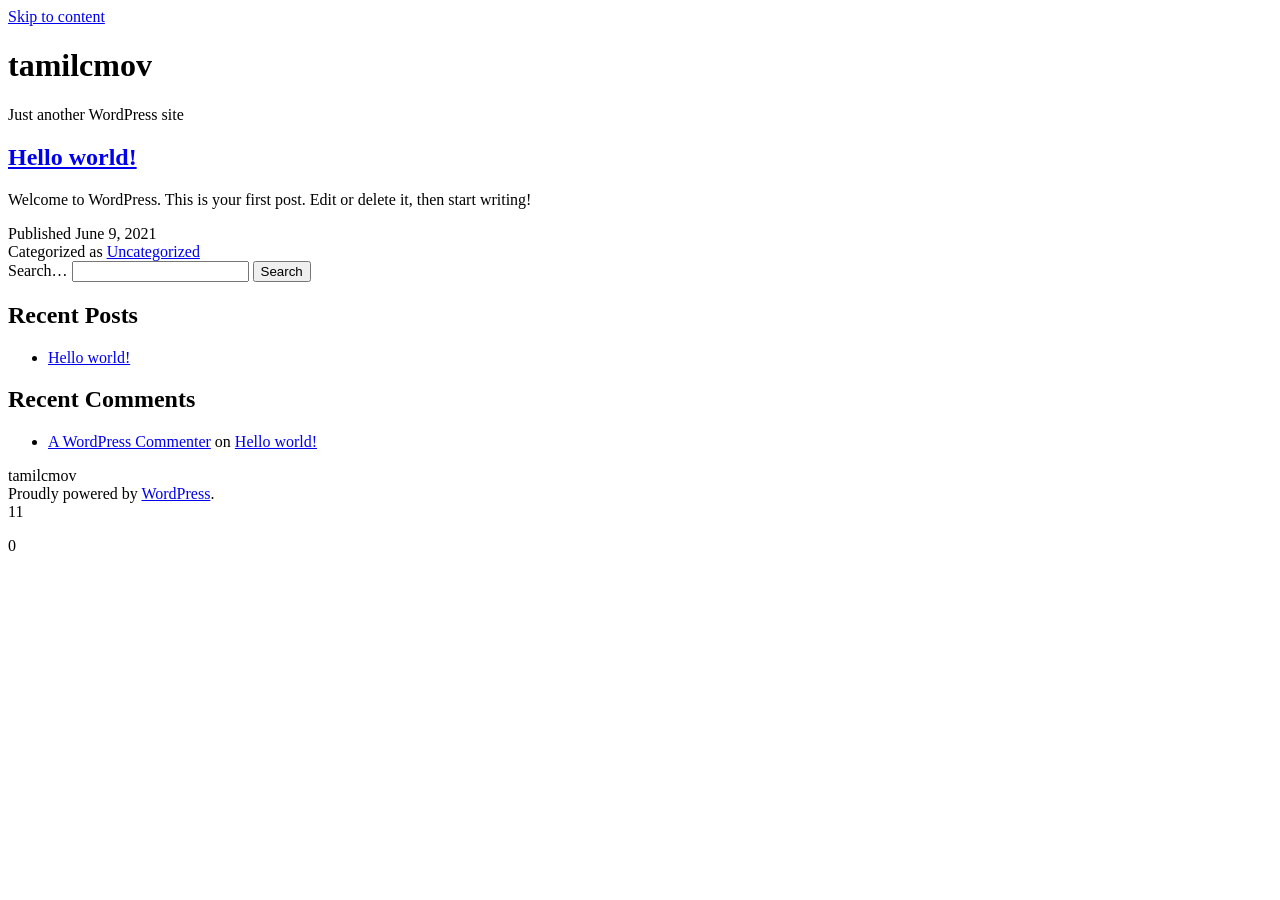
==== index.html @ c5a03229 "new website" ====
<!DOCTYPE html>
<html lang="en-US">
<head>
	<meta charset="UTF-8">
	<meta name="viewport" content="width=device-width, initial-scale=1">
	<title>tamilcmov &#8211; Just another WordPress site</title>
<meta name="robots" content="max-image-preview:large">
<link rel="dns-prefetch" href="//s.w.org">
<link rel="alternate" type="application/rss+xml" title="tamilcmov &raquo; Feed" href="/https://mvtamil.github.io/Tamilcmov/feed/">
<link rel="alternate" type="application/rss+xml" title="tamilcmov &raquo; Comments Feed" href="/https://mvtamil.github.io/Tamilcmov/comments/feed/">
		<script>
			window._wpemojiSettings = {"baseUrl":"https:\/\/s.w.org\/images\/core\/emoji\/13.0.1\/72x72\/","ext":".png","svgUrl":"https:\/\/s.w.org\/images\/core\/emoji\/13.0.1\/svg\/","svgExt":".svg","source":{"concatemoji":"\/wp-includes\/js\/wp-emoji-release.min.js?ver=5.7.2"}};
			!function(e,a,t){var n,r,o,i=a.createElement("canvas"),p=i.getContext&&i.getContext("2d");function s(e,t){var a=String.fromCharCode;p.clearRect(0,0,i.width,i.height),p.fillText(a.apply(this,e),0,0);e=i.toDataURL();return p.clearRect(0,0,i.width,i.height),p.fillText(a.apply(this,t),0,0),e===i.toDataURL()}function c(e){var t=a.createElement("script");t.src=e,t.defer=t.type="text/javascript",a.getElementsByTagName("head")[0].appendChild(t)}for(o=Array("flag","emoji"),t.supports={everything:!0,everythingExceptFlag:!0},r=0;r<o.length;r++)t.supports[o[r]]=function(e){if(!p||!p.fillText)return!1;switch(p.textBaseline="top",p.font="600 32px Arial",e){case"flag":return s([127987,65039,8205,9895,65039],[127987,65039,8203,9895,65039])?!1:!s([55356,56826,55356,56819],[55356,56826,8203,55356,56819])&&!s([55356,57332,56128,56423,56128,56418,56128,56421,56128,56430,56128,56423,56128,56447],[55356,57332,8203,56128,56423,8203,56128,56418,8203,56128,56421,8203,56128,56430,8203,56128,56423,8203,56128,56447]);case"emoji":return!s([55357,56424,8205,55356,57212],[55357,56424,8203,55356,57212])}return!1}(o[r]),t.supports.everything=t.supports.everything&&t.supports[o[r]],"flag"!==o[r]&&(t.supports.everythingExceptFlag=t.supports.everythingExceptFlag&&t.supports[o[r]]);t.supports.everythingExceptFlag=t.supports.everythingExceptFlag&&!t.supports.flag,t.DOMReady=!1,t.readyCallback=function(){t.DOMReady=!0},t.supports.everything||(n=function(){t.readyCallback()},a.addEventListener?(a.addEventListener("DOMContentLoaded",n,!1),e.addEventListener("load",n,!1)):(e.attachEvent("onload",n),a.attachEvent("onreadystatechange",function(){"complete"===a.readyState&&t.readyCallback()})),(n=t.source||{}).concatemoji?c(n.concatemoji):n.wpemoji&&n.twemoji&&(c(n.twemoji),c(n.wpemoji)))}(window,document,window._wpemojiSettings);
		</script>
		<style>img.wp-smiley,
img.emoji {
	display: inline !important;
	border: none !important;
	box-shadow: none !important;
	height: 1em !important;
	width: 1em !important;
	margin: 0 .07em !important;
	vertical-align: -0.1em !important;
	background: none !important;
	padding: 0 !important;
}</style>
	<link rel="stylesheet" id="wp-block-library-css" href="/https://mvtamil.github.io/Tamilcmov/wp-includes/css/dist/block-library/style.min.css?ver=5.7.2" media="all">
<link rel="stylesheet" id="wp-block-library-theme-css" href="/https://mvtamil.github.io/Tamilcmov/wp-includes/css/dist/block-library/theme.min.css?ver=5.7.2" media="all">
<link rel="stylesheet" id="twenty-twenty-one-style-css" href="/https://mvtamil.github.io/Tamilcmov/wp-content/themes/twentytwentyone/style.css?ver=1.3" media="all">
<link rel="stylesheet" id="twenty-twenty-one-print-style-css" href="/https://mvtamil.github.io/Tamilcmov/wp-content/themes/twentytwentyone/assets/css/print.css?ver=1.3" media="print">
<link rel="https://api.w.org/" href="/https://mvtamil.github.io/Tamilcmov/wp-json/">
<link rel="EditURI" type="application/rsd+xml" title="RSD" href="/https://mvtamil.github.io/Tamilcmov/xmlrpc.php?rsd">
<link rel="wlwmanifest" type="application/wlwmanifest+xml" href="/https://mvtamil.github.io/Tamilcmov/wp-includes/wlwmanifest.xml"> 
<meta name="generator" content="WordPress 5.7.2">
<style>.recentcomments a{display:inline !important;padding:0 !important;margin:0 !important;}</style>
</head>

<body class="home blog wp-embed-responsive is-light-theme no-js hfeed">
<div id="page" class="site">
	<a class="skip-link screen-reader-text" href="#content">Skip to content</a>

	
<header id="masthead" class="site-header has-title-and-tagline" role="banner">

	

<div class="site-branding">

	
						<h1 class="site-title">tamilcmov</h1>
			
			<p class="site-description">
			Just another WordPress site		</p>
	</div>
<!-- .site-branding -->
	

</header><!-- #masthead -->

	<div id="content" class="site-content">
		<div id="primary" class="content-area">
			<main id="main" class="site-main" role="main">

<article id="post-1" class="post-1 post type-post status-publish format-standard hentry category-uncategorized entry">

	
<header class="entry-header">
	<h2 class="entry-title default-max-width"><a href="/https://mvtamil.github.io/Tamilcmov/2021/06/09/hello-world/">Hello world!</a></h2></header><!-- .entry-header -->

	<div class="entry-content">
		<p>Welcome to WordPress. This is your first post. Edit or delete it, then start writing!</p>
	</div>
<!-- .entry-content -->

	<footer class="entry-footer default-max-width">
		<span class="posted-on">Published <time class="entry-date published updated" datetime="2021-06-09T08:13:29+00:00">June 9, 2021</time></span><div class="post-taxonomies"><span class="cat-links">Categorized as <a href="/https://mvtamil.github.io/Tamilcmov/category/uncategorized/" rel="category tag">Uncategorized</a> </span></div>	</footer><!-- .entry-footer -->
</article><!-- #post-${ID} -->
			</main><!-- #main -->
		</div>
<!-- #primary -->
	</div>
<!-- #content -->

	
	<aside class="widget-area">
		<section id="search-2" class="widget widget_search"><form role="search" method="get" class="search-form" action="/https://mvtamil.github.io/Tamilcmov/">
	<label for="search-form-1">Search&hellip;</label>
	<input type="search" id="search-form-1" class="search-field" value="" name="s">
	<input type="submit" class="search-submit" value="Search">
</form>
</section>
		<section id="recent-posts-2" class="widget widget_recent_entries">
		<h2 class="widget-title">Recent Posts</h2>
<nav role="navigation" aria-label="Recent Posts">
		<ul>
											<li>
					<a href="/https://mvtamil.github.io/Tamilcmov/2021/06/09/hello-world/">Hello world!</a>
									</li>
					</ul>

		</nav></section><section id="recent-comments-2" class="widget widget_recent_comments"><h2 class="widget-title">Recent Comments</h2>
<nav role="navigation" aria-label="Recent Comments"><ul id="recentcomments"><li class="recentcomments">
<span class="comment-author-link"><a href="https://wordpress.org/" rel="external nofollow ugc" class="url">A WordPress Commenter</a></span> on <a href="/https://mvtamil.github.io/Tamilcmov/2021/06/09/hello-world/#comment-1">Hello world!</a>
</li></ul></nav></section>	</aside><!-- .widget-area -->


	<footer id="colophon" class="site-footer" role="contentinfo">

				<div class="site-info">
			<div class="site-name">
																						tamilcmov																		</div>
<!-- .site-name -->
			<div class="powered-by">
				Proudly powered by <a href="https://wordpress.org/">WordPress</a>.			</div>
<!-- .powered-by -->

		</div>
<!-- .site-info -->
	</footer><!-- #colophon -->

</div>
<!-- #page -->

<script>document.body.classList.remove("no-js");</script>	<script>
	if ( -1 !== navigator.userAgent.indexOf( 'MSIE' ) || -1 !== navigator.appVersion.indexOf( 'Trident/' ) ) {
		document.body.classList.add( 'is-IE' );
	}
	</script>
	<script id="twenty-twenty-one-ie11-polyfills-js-after">
( Element.prototype.matches && Element.prototype.closest && window.NodeList && NodeList.prototype.forEach ) || document.write( '<script src="/wp-content/themes/twentytwentyone/assets/js/polyfills.js?ver=1.3"><\/scr' + 'ipt>' );
</script>
<script src="/https://mvtamil.github.io/Tamilcmov/wp-content/themes/twentytwentyone/assets/js/responsive-embeds.js?ver=1.3" id="twenty-twenty-one-responsive-embeds-script-js"></script>
<script src="/https://mvtamil.github.io/Tamilcmov/wp-includes/js/wp-embed.min.js?ver=5.7.2" id="wp-embed-js"></script>
	<script>
	/(trident|msie)/i.test(navigator.userAgent)&&document.getElementById&&window.addEventListener&&window.addEventListener("hashchange",(function(){var t,e=location.hash.substring(1);/^[A-z0-9_-]+$/.test(e)&&(t=document.getElementById(e))&&(/^(?:a|select|input|button|textarea)$/i.test(t.tagName)||(t.tabIndex=-1),t.focus())}),!1);
	</script>
	
11

</body>
</html><html><p>

0

</p></html>
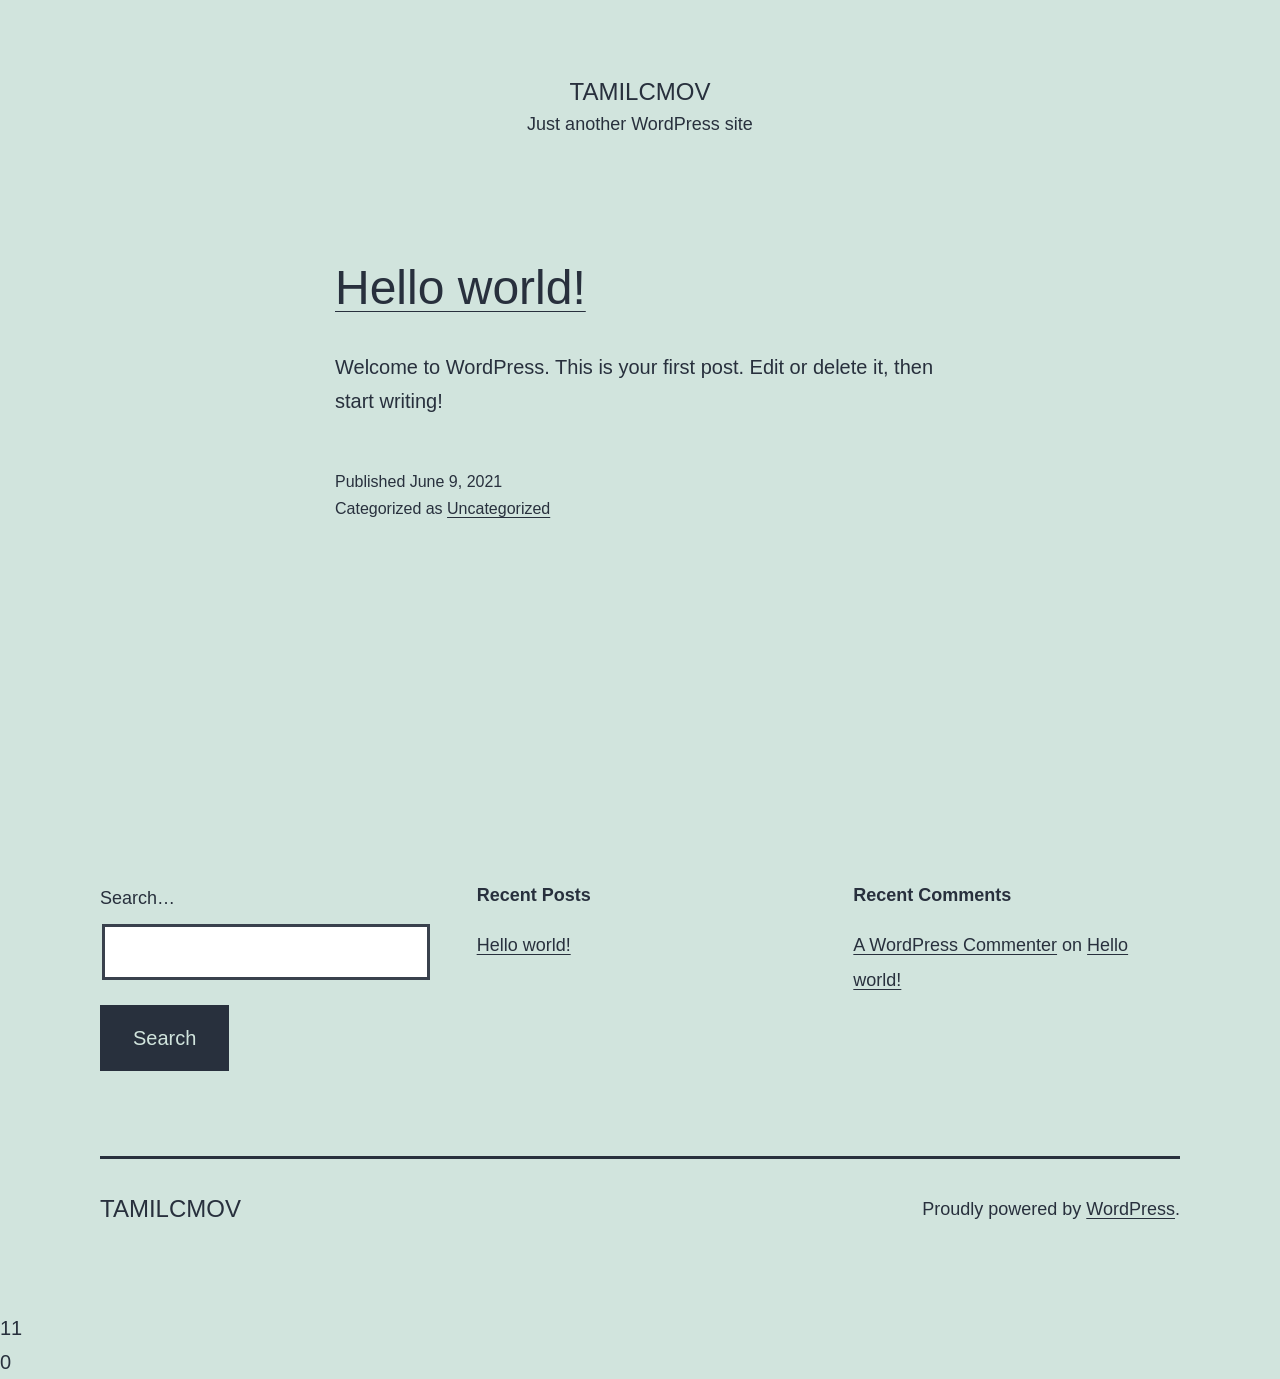
==== commit 643c9603: "fixing CSS" ====
--- a/index.html
+++ b/index.html
@@ -6,10 +6,10 @@
 	<title>tamilcmov &#8211; Just another WordPress site</title>
 <meta name="robots" content="max-image-preview:large">
 <link rel="dns-prefetch" href="//s.w.org">
-<link rel="alternate" type="application/rss+xml" title="tamilcmov &raquo; Feed" href="/https://mvtamil.github.io/Tamilcmov/feed/">
-<link rel="alternate" type="application/rss+xml" title="tamilcmov &raquo; Comments Feed" href="/https://mvtamil.github.io/Tamilcmov/comments/feed/">
+<link rel="alternate" type="application/rss+xml" title="tamilcmov &raquo; Feed" href="https://mvtamil.github.io/Tamilcmov/feed/">
+<link rel="alternate" type="application/rss+xml" title="tamilcmov &raquo; Comments Feed" href="https://mvtamil.github.io/Tamilcmov/comments/feed/">
 		<script>
-			window._wpemojiSettings = {"baseUrl":"https:\/\/s.w.org\/images\/core\/emoji\/13.0.1\/72x72\/","ext":".png","svgUrl":"https:\/\/s.w.org\/images\/core\/emoji\/13.0.1\/svg\/","svgExt":".svg","source":{"concatemoji":"\/wp-includes\/js\/wp-emoji-release.min.js?ver=5.7.2"}};
+			window._wpemojiSettings = {"baseUrl":"https:\/\/s.w.org\/images\/core\/emoji\/13.0.1\/72x72\/","ext":".png","svgUrl":"https:\/\/s.w.org\/images\/core\/emoji\/13.0.1\/svg\/","svgExt":".svg","source":{"concatemoji":"https:\/\/mvtamil.github.io\/Tamilcmov\/wp-includes\/js\/wp-emoji-release.min.js?ver=5.7.2"}};
 			!function(e,a,t){var n,r,o,i=a.createElement("canvas"),p=i.getContext&&i.getContext("2d");function s(e,t){var a=String.fromCharCode;p.clearRect(0,0,i.width,i.height),p.fillText(a.apply(this,e),0,0);e=i.toDataURL();return p.clearRect(0,0,i.width,i.height),p.fillText(a.apply(this,t),0,0),e===i.toDataURL()}function c(e){var t=a.createElement("script");t.src=e,t.defer=t.type="text/javascript",a.getElementsByTagName("head")[0].appendChild(t)}for(o=Array("flag","emoji"),t.supports={everything:!0,everythingExceptFlag:!0},r=0;r<o.length;r++)t.supports[o[r]]=function(e){if(!p||!p.fillText)return!1;switch(p.textBaseline="top",p.font="600 32px Arial",e){case"flag":return s([127987,65039,8205,9895,65039],[127987,65039,8203,9895,65039])?!1:!s([55356,56826,55356,56819],[55356,56826,8203,55356,56819])&&!s([55356,57332,56128,56423,56128,56418,56128,56421,56128,56430,56128,56423,56128,56447],[55356,57332,8203,56128,56423,8203,56128,56418,8203,56128,56421,8203,56128,56430,8203,56128,56423,8203,56128,56447]);case"emoji":return!s([55357,56424,8205,55356,57212],[55357,56424,8203,55356,57212])}return!1}(o[r]),t.supports.everything=t.supports.everything&&t.supports[o[r]],"flag"!==o[r]&&(t.supports.everythingExceptFlag=t.supports.everythingExceptFlag&&t.supports[o[r]]);t.supports.everythingExceptFlag=t.supports.everythingExceptFlag&&!t.supports.flag,t.DOMReady=!1,t.readyCallback=function(){t.DOMReady=!0},t.supports.everything||(n=function(){t.readyCallback()},a.addEventListener?(a.addEventListener("DOMContentLoaded",n,!1),e.addEventListener("load",n,!1)):(e.attachEvent("onload",n),a.attachEvent("onreadystatechange",function(){"complete"===a.readyState&&t.readyCallback()})),(n=t.source||{}).concatemoji?c(n.concatemoji):n.wpemoji&&n.twemoji&&(c(n.twemoji),c(n.wpemoji)))}(window,document,window._wpemojiSettings);
 		</script>
 		<style>img.wp-smiley,
@@ -24,13 +24,13 @@
 	background: none !important;
 	padding: 0 !important;
 }</style>
-	<link rel="stylesheet" id="wp-block-library-css" href="/https://mvtamil.github.io/Tamilcmov/wp-includes/css/dist/block-library/style.min.css?ver=5.7.2" media="all">
-<link rel="stylesheet" id="wp-block-library-theme-css" href="/https://mvtamil.github.io/Tamilcmov/wp-includes/css/dist/block-library/theme.min.css?ver=5.7.2" media="all">
-<link rel="stylesheet" id="twenty-twenty-one-style-css" href="/https://mvtamil.github.io/Tamilcmov/wp-content/themes/twentytwentyone/style.css?ver=1.3" media="all">
-<link rel="stylesheet" id="twenty-twenty-one-print-style-css" href="/https://mvtamil.github.io/Tamilcmov/wp-content/themes/twentytwentyone/assets/css/print.css?ver=1.3" media="print">
-<link rel="https://api.w.org/" href="/https://mvtamil.github.io/Tamilcmov/wp-json/">
-<link rel="EditURI" type="application/rsd+xml" title="RSD" href="/https://mvtamil.github.io/Tamilcmov/xmlrpc.php?rsd">
-<link rel="wlwmanifest" type="application/wlwmanifest+xml" href="/https://mvtamil.github.io/Tamilcmov/wp-includes/wlwmanifest.xml"> 
+	<link rel="stylesheet" id="wp-block-library-css" href="https://mvtamil.github.io/Tamilcmov/wp-includes/css/dist/block-library/style.min.css?ver=5.7.2" media="all">
+<link rel="stylesheet" id="wp-block-library-theme-css" href="https://mvtamil.github.io/Tamilcmov/wp-includes/css/dist/block-library/theme.min.css?ver=5.7.2" media="all">
+<link rel="stylesheet" id="twenty-twenty-one-style-css" href="https://mvtamil.github.io/Tamilcmov/wp-content/themes/twentytwentyone/style.css?ver=1.3" media="all">
+<link rel="stylesheet" id="twenty-twenty-one-print-style-css" href="https://mvtamil.github.io/Tamilcmov/wp-content/themes/twentytwentyone/assets/css/print.css?ver=1.3" media="print">
+<link rel="https://api.w.org/" href="https://mvtamil.github.io/Tamilcmov/wp-json/">
+<link rel="EditURI" type="application/rsd+xml" title="RSD" href="https://mvtamil.github.io/Tamilcmov/xmlrpc.php?rsd">
+<link rel="wlwmanifest" type="application/wlwmanifest+xml" href="https://mvtamil.github.io/Tamilcmov/wp-includes/wlwmanifest.xml"> 
 <meta name="generator" content="WordPress 5.7.2">
 <style>.recentcomments a{display:inline !important;padding:0 !important;margin:0 !important;}</style>
 </head>
@@ -65,7 +65,7 @@
 
 	
 <header class="entry-header">
-	<h2 class="entry-title default-max-width"><a href="/https://mvtamil.github.io/Tamilcmov/2021/06/09/hello-world/">Hello world!</a></h2></header><!-- .entry-header -->
+	<h2 class="entry-title default-max-width"><a href="https://mvtamil.github.io/Tamilcmov/2021/06/09/hello-world/">Hello world!</a></h2></header><!-- .entry-header -->
 
 	<div class="entry-content">
 		<p>Welcome to WordPress. This is your first post. Edit or delete it, then start writing!</p>
@@ -73,7 +73,7 @@
 <!-- .entry-content -->
 
 	<footer class="entry-footer default-max-width">
-		<span class="posted-on">Published <time class="entry-date published updated" datetime="2021-06-09T08:13:29+00:00">June 9, 2021</time></span><div class="post-taxonomies"><span class="cat-links">Categorized as <a href="/https://mvtamil.github.io/Tamilcmov/category/uncategorized/" rel="category tag">Uncategorized</a> </span></div>	</footer><!-- .entry-footer -->
+		<span class="posted-on">Published <time class="entry-date published updated" datetime="2021-06-09T08:13:29+00:00">June 9, 2021</time></span><div class="post-taxonomies"><span class="cat-links">Categorized as <a href="https://mvtamil.github.io/Tamilcmov/category/uncategorized/" rel="category tag">Uncategorized</a> </span></div>	</footer><!-- .entry-footer -->
 </article><!-- #post-${ID} -->
 			</main><!-- #main -->
 		</div>
@@ -83,7 +83,7 @@
 
 	
 	<aside class="widget-area">
-		<section id="search-2" class="widget widget_search"><form role="search" method="get" class="search-form" action="/https://mvtamil.github.io/Tamilcmov/">
+		<section id="search-2" class="widget widget_search"><form role="search" method="get" class="search-form" action="https://mvtamil.github.io/Tamilcmov/">
 	<label for="search-form-1">Search&hellip;</label>
 	<input type="search" id="search-form-1" class="search-field" value="" name="s">
 	<input type="submit" class="search-submit" value="Search">
@@ -94,13 +94,13 @@
 <nav role="navigation" aria-label="Recent Posts">
 		<ul>
 											<li>
-					<a href="/https://mvtamil.github.io/Tamilcmov/2021/06/09/hello-world/">Hello world!</a>
+					<a href="https://mvtamil.github.io/Tamilcmov/2021/06/09/hello-world/">Hello world!</a>
 									</li>
 					</ul>
 
 		</nav></section><section id="recent-comments-2" class="widget widget_recent_comments"><h2 class="widget-title">Recent Comments</h2>
 <nav role="navigation" aria-label="Recent Comments"><ul id="recentcomments"><li class="recentcomments">
-<span class="comment-author-link"><a href="https://wordpress.org/" rel="external nofollow ugc" class="url">A WordPress Commenter</a></span> on <a href="/https://mvtamil.github.io/Tamilcmov/2021/06/09/hello-world/#comment-1">Hello world!</a>
+<span class="comment-author-link"><a href="https://wordpress.org/" rel="external nofollow ugc" class="url">A WordPress Commenter</a></span> on <a href="https://mvtamil.github.io/Tamilcmov/2021/06/09/hello-world/#comment-1">Hello world!</a>
 </li></ul></nav></section>	</aside><!-- .widget-area -->
 
 
@@ -127,10 +127,10 @@
 	}
 	</script>
 	<script id="twenty-twenty-one-ie11-polyfills-js-after">
-( Element.prototype.matches && Element.prototype.closest && window.NodeList && NodeList.prototype.forEach ) || document.write( '<script src="/wp-content/themes/twentytwentyone/assets/js/polyfills.js?ver=1.3"><\/scr' + 'ipt>' );
+( Element.prototype.matches && Element.prototype.closest && window.NodeList && NodeList.prototype.forEach ) || document.write( '<script src="https://mvtamil.github.io/Tamilcmov/wp-content/themes/twentytwentyone/assets/js/polyfills.js?ver=1.3"><\/scr' + 'ipt>' );
 </script>
-<script src="/https://mvtamil.github.io/Tamilcmov/wp-content/themes/twentytwentyone/assets/js/responsive-embeds.js?ver=1.3" id="twenty-twenty-one-responsive-embeds-script-js"></script>
-<script src="/https://mvtamil.github.io/Tamilcmov/wp-includes/js/wp-embed.min.js?ver=5.7.2" id="wp-embed-js"></script>
+<script src="https://mvtamil.github.io/Tamilcmov/wp-content/themes/twentytwentyone/assets/js/responsive-embeds.js?ver=1.3" id="twenty-twenty-one-responsive-embeds-script-js"></script>
+<script src="https://mvtamil.github.io/Tamilcmov/wp-includes/js/wp-embed.min.js?ver=5.7.2" id="wp-embed-js"></script>
 	<script>
 	/(trident|msie)/i.test(navigator.userAgent)&&document.getElementById&&window.addEventListener&&window.addEventListener("hashchange",(function(){var t,e=location.hash.substring(1);/^[A-z0-9_-]+$/.test(e)&&(t=document.getElementById(e))&&(/^(?:a|select|input|button|textarea)$/i.test(t.tagName)||(t.tabIndex=-1),t.focus())}),!1);
 	</script>
